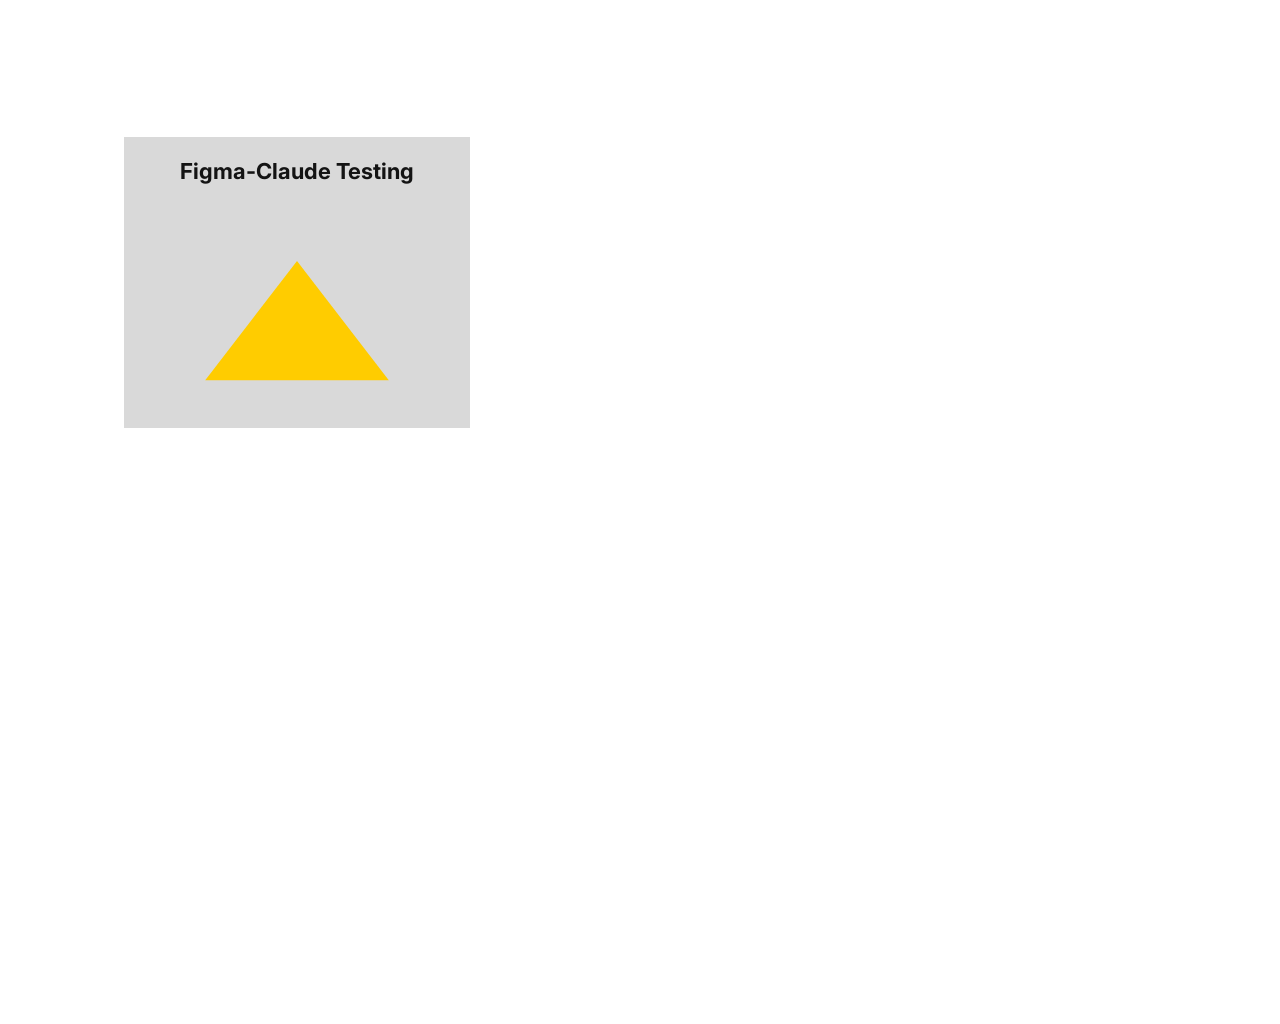
==== index.html @ 3a13b347 "added ellipse" ====
<!DOCTYPE html>
<html lang="hu">
<head>
  <meta charset="UTF-8">
  <meta name="viewport" content="width=device-width, initial-scale=1">
  <title>Desktop - 1</title>
  <link rel="preconnect" href="https://fonts.googleapis.com">
  <link rel="preconnect" href="https://fonts.gstatic.com" crossorigin>
  <link href="https://fonts.googleapis.com/css2?family=Inter:wght@700&display=swap" rel="stylesheet">
  <link rel="stylesheet" href="style.css">
</head>
<body>
  <main class="page">
    <section class="comp1">
      <h1 class="comp1__title">Figma-Claude Testing</h1>
      <img class="comp1__shape" src="assets/polygon-1.svg" alt="">
    </section>
  </main>
</body>
</html>
---- style.css ----
:root {
  --miscellaneous-keyboards-keys: #141414;
  --accents-yellow: #ffcc00;
  --card-bg: #d9d9d9;
  --page-bg: #ffffff;
}

* {
  box-sizing: border-box;
}

body {
  margin: 0;
  background: var(--page-bg);
  font-family: "Inter", sans-serif;
}

/* Desktop - 1 (1440x1024): a kártya a frame-en belül 124px / 137px pozícióban van */
.page {
  min-height: 1024px;
  padding: 137px 0 0 124px;
}

.comp1 {
  display: flex;
  flex-direction: column;
  align-items: center;
  justify-content: space-between;
  width: 346px;
  max-width: 100%;
  height: 291px;
  padding: 8px;
  background: var(--card-bg);
}

.comp1__title {
  width: 276px;
  max-width: 100%;
  height: 52px;
  margin: 0;
  display: flex;
  align-items: center;
  justify-content: center;
  text-align: center;
  font-size: 22px;
  font-weight: 700;
  color: var(--miscellaneous-keyboards-keys);
}

.comp1__shape {
  display: block;
  width: 212px;
  height: 159px;
}
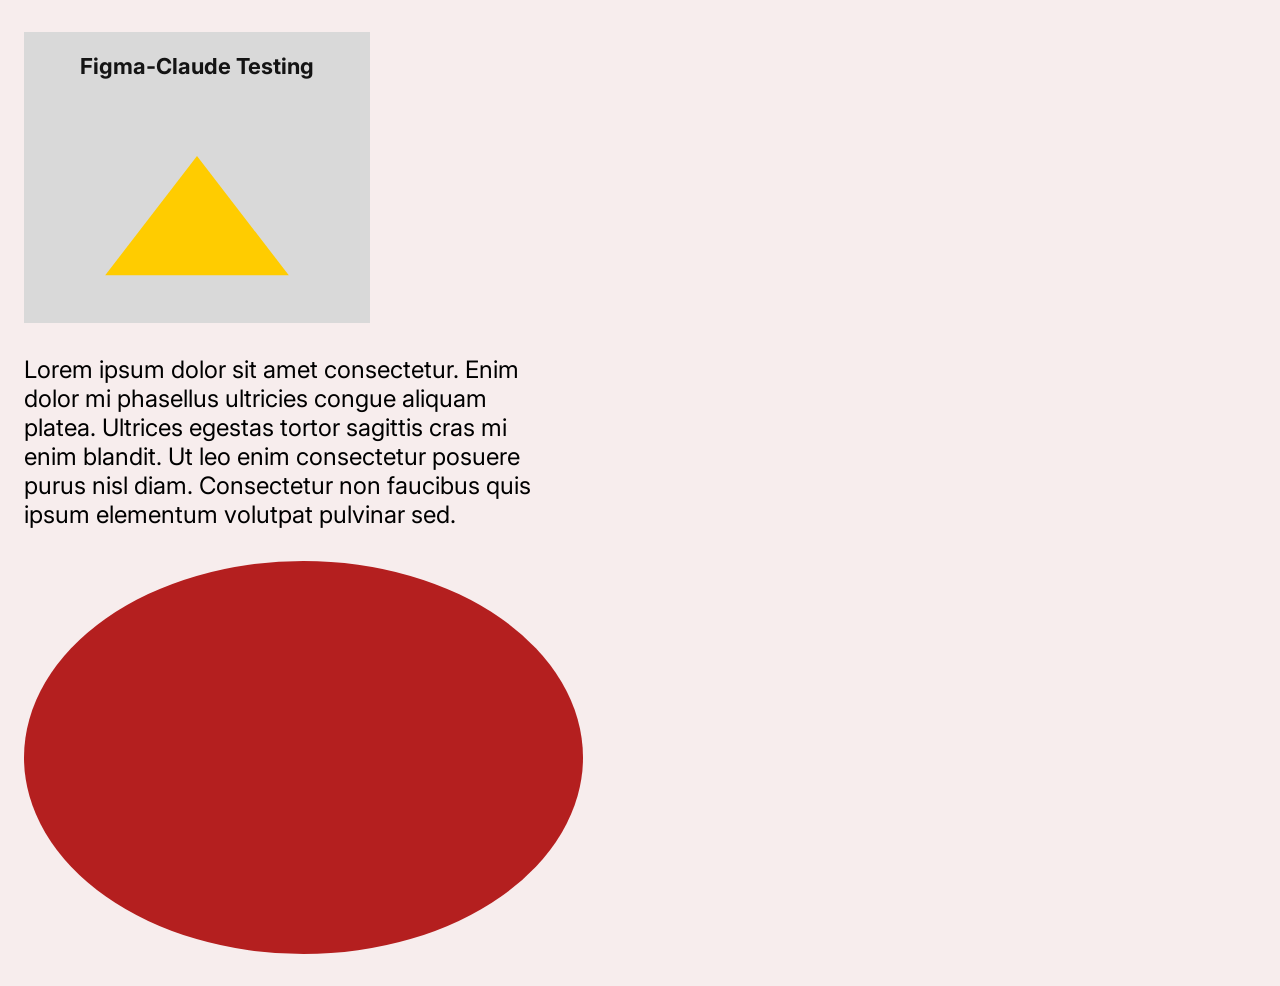
==== commit e26519b5: "added text" ====
--- a/index.html
+++ b/index.html
@@ -1,20 +1,27 @@
-<!DOCTYPE html>
+<!doctype html>
 <html lang="hu">
 <head>
-  <meta charset="UTF-8">
+  <meta charset="utf-8">
   <meta name="viewport" content="width=device-width, initial-scale=1">
   <title>Desktop - 1</title>
   <link rel="preconnect" href="https://fonts.googleapis.com">
   <link rel="preconnect" href="https://fonts.gstatic.com" crossorigin>
-  <link href="https://fonts.googleapis.com/css2?family=Inter:wght@700&display=swap" rel="stylesheet">
+  <link href="https://fonts.googleapis.com/css2?family=Inter:wght@400;700&display=swap" rel="stylesheet">
   <link rel="stylesheet" href="style.css">
 </head>
 <body>
-  <main class="page">
-    <section class="comp1">
-      <h1 class="comp1__title">Figma-Claude Testing</h1>
-      <img class="comp1__shape" src="assets/polygon-1.svg" alt="">
+  <main class="page" data-node-id="18:3">
+    <section class="comp1" data-node-id="3:10">
+      <h1 class="comp1__title" data-node-id="3:2">Figma-Claude Testing</h1>
+      <img class="comp1__polygon" src="assets/polygon-1.svg" alt="" width="212" height="159" data-node-id="3:7">
     </section>
+
+    <div class="row">
+      <p class="lorem" data-node-id="20:4">
+        Lorem ipsum dolor sit amet consectetur. Enim dolor mi phasellus ultricies congue aliquam platea. Ultrices egestas tortor sagittis cras mi enim blandit. Ut leo enim consectetur posuere purus nisl diam. Consectetur non faucibus quis ipsum elementum volutpat pulvinar sed.
+      </p>
+      <img class="ellipse" src="assets/ellipse-1.svg" alt="" width="559" height="393" data-node-id="19:4">
+    </div>
   </main>
 </body>
 </html>
--- a/style.css
+++ b/style.css
@@ -1,54 +1,88 @@
+/* Figma frame "Desktop - 1" (18:3), 1440 x 1024 */
 :root {
-  --miscellaneous-keyboards-keys: #141414;
-  --accents-yellow: #ffcc00;
+  --bg: #f7eded;
   --card-bg: #d9d9d9;
-  --page-bg: #ffffff;
+  --keys: #141414; /* miscellaneous/keyboards/keys */
+  --text: #000;
+  --font: "Inter", system-ui, sans-serif;
 }
 
-* {
-  box-sizing: border-box;
-}
+* { box-sizing: border-box; }
 
 body {
   margin: 0;
-  background: var(--page-bg);
-  font-family: "Inter", sans-serif;
+  background: var(--bg);
+  font-family: var(--font);
 }
 
-/* Desktop - 1 (1440x1024): a kártya a frame-en belül 124px / 137px pozícióban van */
 .page {
+  max-width: 1440px;
   min-height: 1024px;
   padding: 137px 0 0 124px;
 }
 
 .comp1 {
+  width: 346px;
+  height: 291px;
+  padding: 8px;
   display: flex;
   flex-direction: column;
   align-items: center;
   justify-content: space-between;
-  width: 346px;
-  max-width: 100%;
-  height: 291px;
-  padding: 8px;
   background: var(--card-bg);
 }
 
 .comp1__title {
   width: 276px;
-  max-width: 100%;
   height: 52px;
   margin: 0;
   display: flex;
   align-items: center;
   justify-content: center;
   text-align: center;
+  font-weight: 700;
   font-size: 22px;
-  font-weight: 700;
-  color: var(--miscellaneous-keyboards-keys);
+  line-height: normal;
+  color: var(--keys);
 }
 
-.comp1__shape {
+.comp1__polygon {
   display: block;
+  flex-shrink: 0;
   width: 212px;
   height: 159px;
 }
+
+.row {
+  display: flex;
+  align-items: flex-start;
+  margin-top: 15px; /* ellipse top 443 - card bottom 428 */
+}
+
+.lorem {
+  width: 507px;
+  margin: 133px 0 0 16px; /* text top 576, left 140 */
+  font-weight: 400;
+  font-size: 24px;
+  line-height: normal;
+  color: var(--text);
+}
+
+.ellipse {
+  display: block;
+  flex-shrink: 0;
+  width: 559px;
+  height: 393px;
+  margin-left: 52px; /* ellipse left 699 */
+}
+
+@media (max-width: 1300px) {
+  .page { padding: 32px 24px; min-height: 0; }
+  .row { flex-direction: column; margin-top: 32px; gap: 32px; }
+  .lorem { width: auto; max-width: 507px; margin: 0; }
+  .ellipse { margin: 0; width: 100%; max-width: 559px; height: auto; aspect-ratio: 559 / 393; }
+}
+
+@media (max-width: 420px) {
+  .comp1 { width: 100%; }
+}
